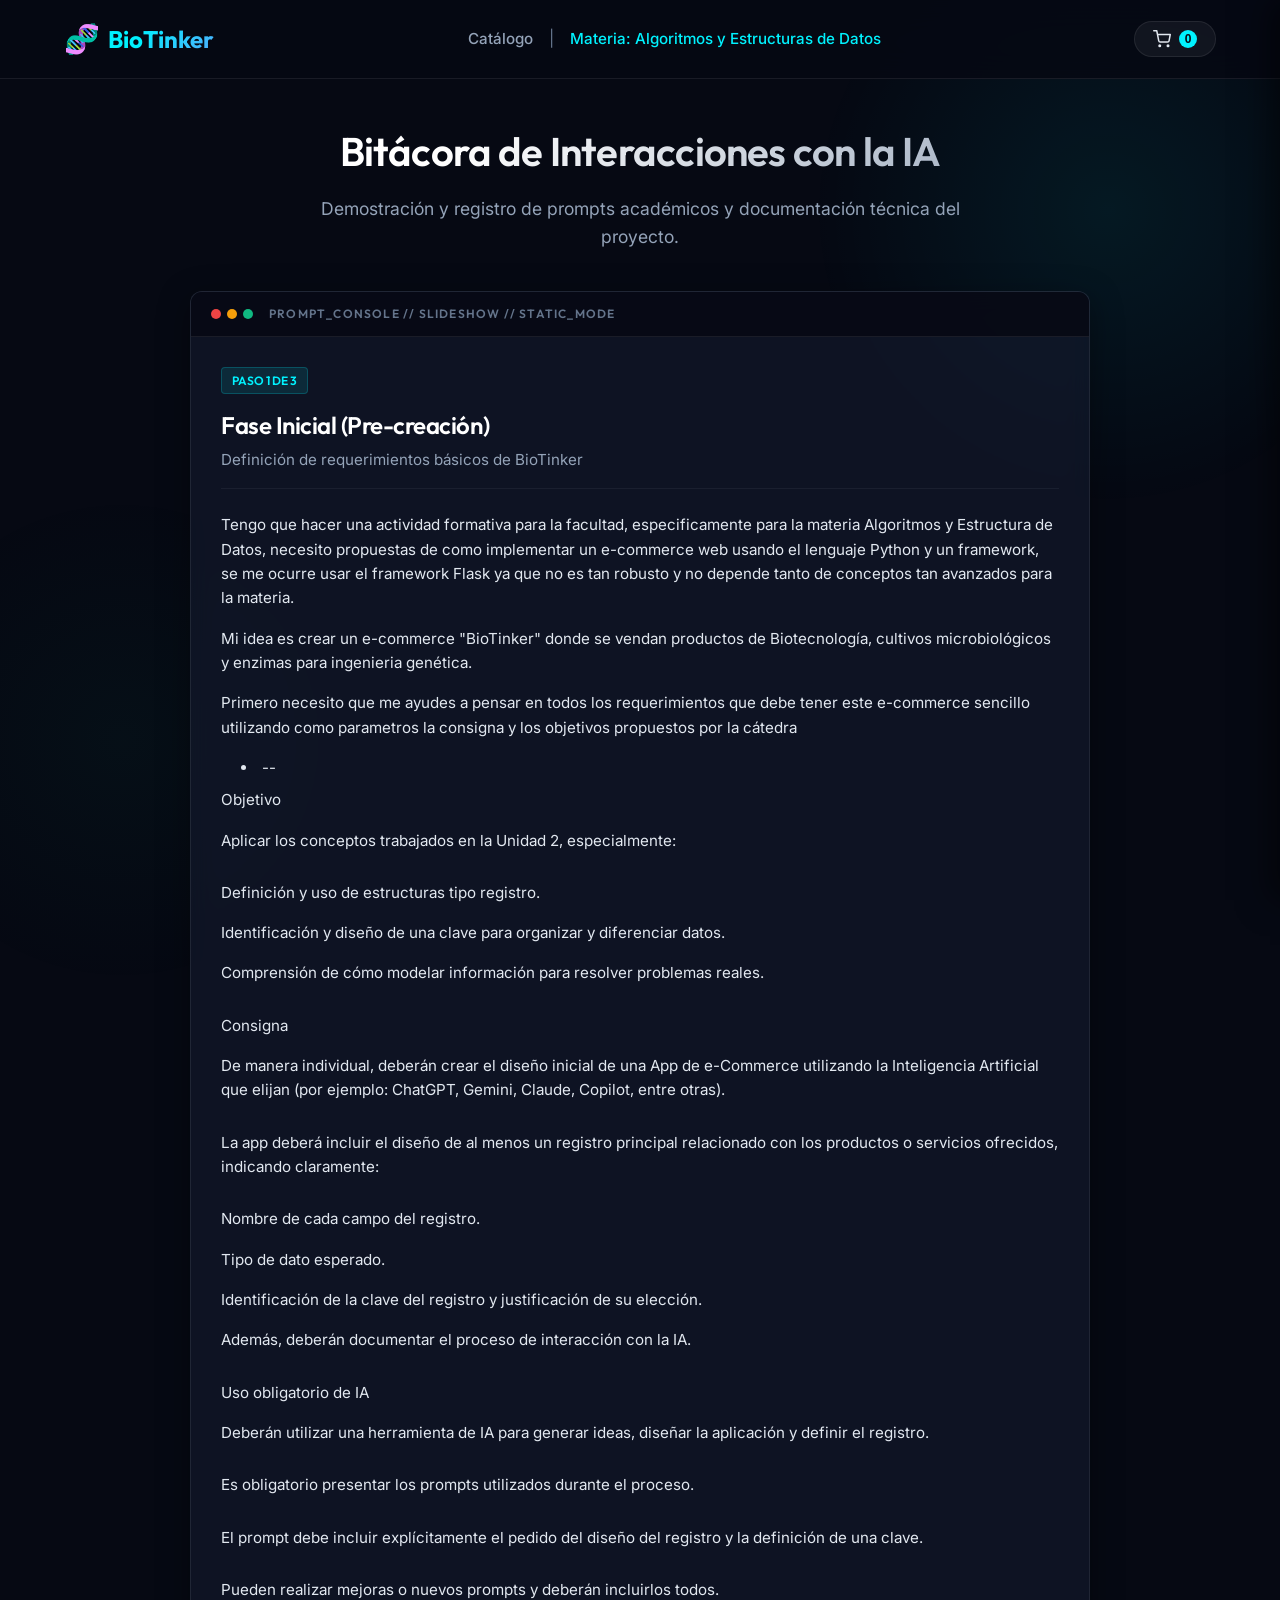
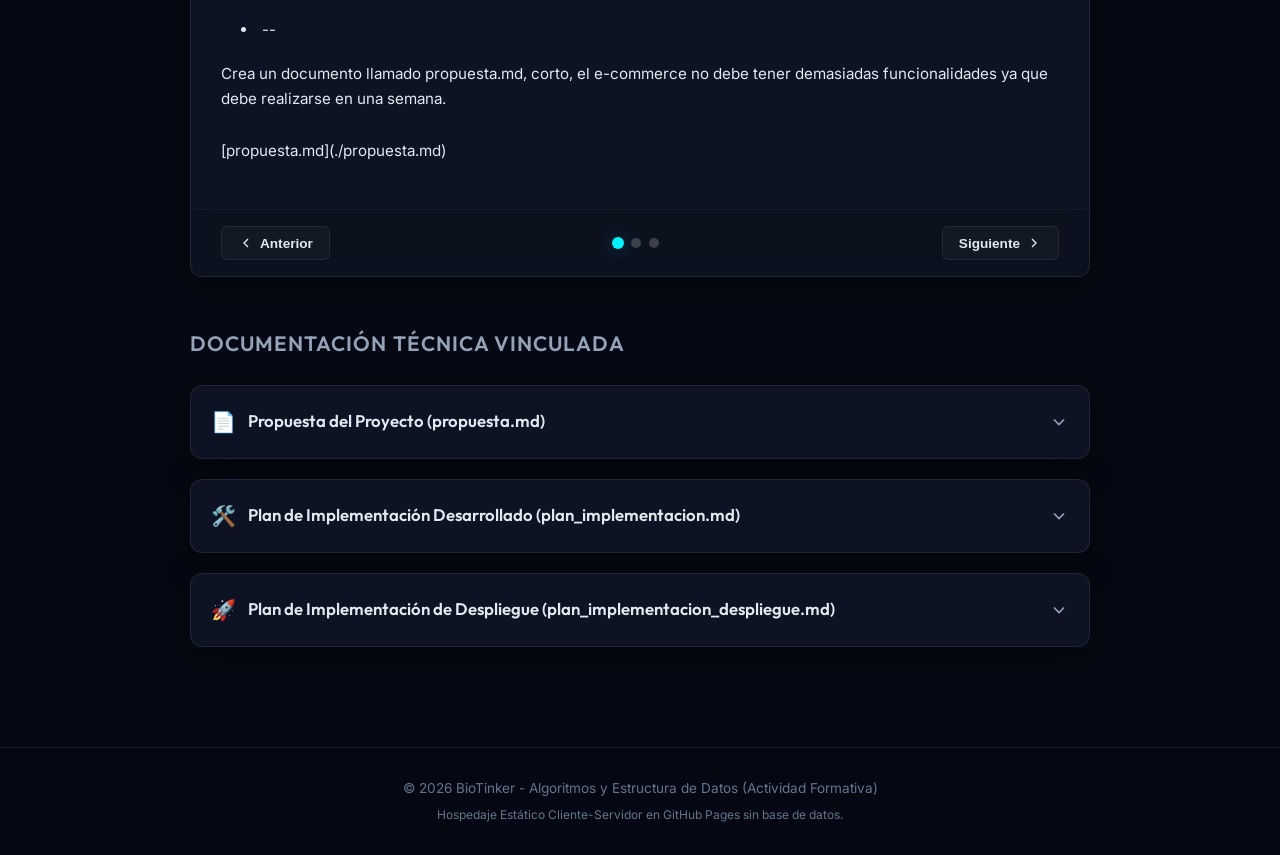
==== prompts.html @ 4b57bb81 "proyecto terminado falta testeo en github pages" ====
<!DOCTYPE html>
<html lang="es">
<head>
    <meta charset="UTF-8">
    <meta name="viewport" content="width=device-width, initial-scale=1.0">
    <title>Prompts e Interacciones - BioTinker (Estático)</title>
    <!-- Google Fonts -->
    <link rel="preconnect" href="https://fonts.googleapis.com">
    <link rel="preconnect" href="https://fonts.gstatic.com" crossorigin>
    <link href="https://fonts.googleapis.com/css2?family=Inter:wght@300;400;500;600;700&family=Outfit:wght@400;600;700;800&display=swap" rel="stylesheet">
    <!-- Main Style Sheet -->
    <link rel="stylesheet" href="static/css/styles.css">
</head>
<body>
    <header class="app-header">
        <div class="header-container">
            <a href="index.html" class="logo">
                <span class="logo-icon">🧬</span>
                <span class="logo-text">Bio<span class="logo-highlight">Tinker</span></span>
            </a>
            
            <nav class="nav-links">
                <a href="index.html" class="nav-link">Catálogo</a>
                <span class="nav-divider">|</span>
                <a href="prompts.html" class="nav-link active">Materia: Algoritmos y Estructuras de Datos</a>
            </nav>
            
            <button id="cart-toggle-btn" class="cart-trigger-btn" onclick="toggleCart()">
                <svg class="icon" viewBox="0 0 24 24" fill="none" stroke="currentColor" stroke-width="2" stroke-linecap="round" stroke-linejoin="round">
                    <circle cx="9" cy="21" r="1"></circle>
                    <circle cx="20" cy="21" r="1"></circle>
                    <path d="M1 1h4l2.68 13.39a2 2 0 0 0 2 1.61h9.72a2 2 0 0 0 2-1.61L23 6H6"></path>
                </svg>
                <span id="cart-badge" class="cart-badge">0</span>
            </button>
        </div>
    </header>

    <main class="main-content">
        <section class="prompts-section">
            <div class="catalog-hero">
                <h1>Bitácora de Interacciones con la IA</h1>
                <p>Demostración y registro de prompts académicos y documentación técnica del proyecto.</p>
            </div>

            <!-- Contenedor del Slideshow de Prompts -->
            <div class="slideshow-container glass">
                <div class="slideshow-header">
                    <div class="console-controls">
                        <span class="dot red"></span>
                        <span class="dot yellow"></span>
                        <span class="dot green"></span>
                    </div>
                    <span class="console-title">PROMPT_CONSOLE // SLIDESHOW // STATIC_MODE</span>
                </div>

                <div class="slides-wrapper">
                    <!-- Slide 0 -->
                    <div class="prompt-slide active" id="slide-0">
                        <div class="slide-meta">
                            <span class="slide-badge">Paso 1 de 3</span>
                            <h2>Fase Inicial (Pre-creación)</h2>
                            <p class="slide-subtitle">Definición de requerimientos básicos de BioTinker</p>
                        </div>
                        <div class="slide-content markdown-body" id="slide-content-0">
                            <p>Cargando prompt de pre-creación...</p>
                        </div>
                    </div>
                    
                    <!-- Slide 1 -->
                    <div class="prompt-slide" id="slide-1">
                        <div class="slide-meta">
                            <span class="slide-badge">Paso 2 de 3</span>
                            <h2>Fase 1 (Prompt 1)</h2>
                            <p class="slide-subtitle">Diseño del registro Producto y formato JSON inicial</p>
                        </div>
                        <div class="slide-content markdown-body" id="slide-content-1">
                            <p>Cargando prompt número 1...</p>
                        </div>
                    </div>

                    <!-- Slide 2 -->
                    <div class="prompt-slide" id="slide-2">
                        <div class="slide-meta">
                            <span class="slide-badge">Paso 3 de 3</span>
                            <h2>Fase 2 (Prompt 2)</h2>
                            <p class="slide-subtitle">Construcción del Slideshow de Prompts y desplegables</p>
                        </div>
                        <div class="slide-content markdown-body" id="slide-content-2">
                            <p>Cargando prompt número 2...</p>
                        </div>
                    </div>
                </div>

                <!-- Navegación del Slideshow -->
                <div class="slideshow-nav">
                    <button class="btn-nav prev" onclick="changeSlide(-1)">
                        <svg class="icon-small" viewBox="0 0 24 24" fill="none" stroke="currentColor" stroke-width="2">
                            <polyline points="15 18 9 12 15 6"></polyline>
                        </svg>
                        Anterior
                    </button>
                    
                    <div class="slide-indicators">
                        <span class="indicator active" onclick="goToSlide(0)"></span>
                        <span class="indicator" onclick="goToSlide(1)"></span>
                        <span class="indicator" onclick="goToSlide(2)"></span>
                    </div>

                    <button class="btn-nav next" onclick="changeSlide(1)">
                        Siguiente
                        <svg class="icon-small" viewBox="0 0 24 24" fill="none" stroke="currentColor" stroke-width="2">
                            <polyline points="9 18 15 12 9 6"></polyline>
                        </svg>
                    </button>
                </div>
            </div>

            <!-- Contenedor de Desplegables de Documentación -->
            <div class="documentation-accordion-section">
                <h2 class="section-title">Documentación Técnica Vinculada</h2>
                
                <!-- Desplegable 1: propuesta.md -->
                <details class="futuristic-details glass" id="details-propuesta">
                    <summary class="futuristic-summary">
                        <span class="summary-title">
                            <span class="summary-icon">📄</span> 
                            Propuesta del Proyecto (propuesta.md)
                        </span>
                        <span class="chevron">
                            <svg class="icon-chevron" viewBox="0 0 24 24" fill="none" stroke="currentColor" stroke-width="2">
                                <polyline points="6 9 12 15 18 9"></polyline>
                            </svg>
                        </span>
                    </summary>
                    <div class="details-content markdown-body" id="propuesta-html-container">
                        <p>Cargando propuesta del proyecto...</p>
                    </div>
                </details>

                <!-- Desplegable 2: plan_implementacion.md -->
                <details class="futuristic-details glass" id="details-plan">
                    <summary class="futuristic-summary">
                        <span class="summary-title">
                            <span class="summary-icon">🛠️</span> 
                            Plan de Implementación Desarrollado (plan_implementacion.md)
                        </span>
                        <span class="chevron">
                            <svg class="icon-chevron" viewBox="0 0 24 24" fill="none" stroke="currentColor" stroke-width="2">
                                <polyline points="6 9 12 15 18 9"></polyline>
                            </svg>
                        </span>
                    </summary>
                    <div class="details-content markdown-body" id="plan-html-container">
                        <p>Cargando plan de implementación...</p>
                    </div>
                </details>

                <!-- Desplegable 3: plan_implementacion_despliegue.md -->
                <details class="futuristic-details glass" id="details-plan-despliegue">
                    <summary class="futuristic-summary">
                        <span class="summary-title">
                            <span class="summary-icon">🚀</span> 
                            Plan de Implementación de Despliegue (plan_implementacion_despliegue.md)
                        </span>
                        <span class="chevron">
                            <svg class="icon-chevron" viewBox="0 0 24 24" fill="none" stroke="currentColor" stroke-width="2">
                                <polyline points="6 9 12 15 18 9"></polyline>
                            </svg>
                        </span>
                    </summary>
                    <div class="details-content markdown-body" id="plan-despliegue-html-container">
                        <p>Cargando plan de implementación de despliegue...</p>
                    </div>
                </details>
            </div>
        </section>
    </main>

    <!-- Panel Lateral del Carrito (Sidebar) -->
    <div id="cart-sidebar" class="cart-sidebar">
        <div class="cart-sidebar-header">
            <h3>Carrito Científico</h3>
            <button class="close-btn" onclick="toggleCart()">&times;</button>
        </div>
        
        <div id="cart-items-container" class="cart-items-container">
            <div class="cart-empty-message">
                <p>Tu carrito está vacío.</p>
                <small>Agrega cepas o reactivos del catálogo.</small>
            </div>
        </div>
        
        <div class="cart-sidebar-footer">
            <div class="cart-total-row">
                <span>Total Estimado:</span>
                <span id="cart-total-price">$0.00</span>
            </div>
            <button id="checkout-btn" class="checkout-btn" onclick="checkout()" disabled>
                Confirmar Compra Recombinante
            </button>
            <p class="cart-warning-note">
                ⚠️ *Nota: Los datos de stock y del carrito se mantienen únicamente en la memoria caché del navegador y se perderán si cierras el navegador.*
            </p>
        </div>
    </div>
    
    <div id="cart-overlay" class="cart-overlay" onclick="toggleCart()"></div>
    <div id="toast-notification" class="toast-notification"></div>

    <footer class="app-footer">
        <div class="footer-container">
            <p>&copy; 2026 BioTinker - Algoritmos y Estructura de Datos (Actividad Formativa)</p>
            <p class="footer-subtext">Hospedaje Estático Cliente-Servidor en GitHub Pages sin base de datos.</p>
        </div>
    </footer>

    <!-- Scripts -->
    <script src="static/js/cart.js"></script>
    <script src="static/js/static_app.js"></script>
    
    <!-- Lógica de control de diapositivas estática -->
    <script>
        let currentSlideIndex = 0;
        const totalSlides = 3;

        function showSlide(index) {
            if (index >= totalSlides) currentSlideIndex = 0;
            else if (index < 0) currentSlideIndex = totalSlides - 1;
            else currentSlideIndex = index;

            const slides = document.querySelectorAll('.prompt-slide');
            slides.forEach(slide => {
                slide.classList.remove('active');
            });

            const indicators = document.querySelectorAll('.indicator');
            indicators.forEach(ind => {
                ind.classList.remove('active');
            });

            document.getElementById(`slide-${currentSlideIndex}`).classList.add('active');
            indicators[currentSlideIndex].classList.add('active');
        }

        function changeSlide(direction) {
            showSlide(currentSlideIndex + direction);
        }

        function goToSlide(index) {
            showSlide(index);
        }
    </script>
</body>
</html>
---- static/css/styles.css ----
/* ==========================================================================
   BIOTINKER - DESIGN SYSTEM & STYLESHEET
   Materia: Algoritmos y Estructura de Datos
   Aesthetic: Premium Bioluminescent Biotech Dark Mode
   ========================================================================== */

/* Variables y Tokens de Diseño */
:root {
    --bg-darker: #060913;
    --bg-dark: #0a0e1c;
    --bg-panel: rgba(20, 27, 47, 0.6);
    --bg-panel-hover: rgba(28, 38, 65, 0.85);
    
    --primary: #00f2fe;
    --primary-alt: #4facfe;
    --primary-gradient: linear-gradient(135deg, var(--primary) 0%, var(--primary-alt) 100%);
    
    --success: #10b981;
    --warning: #f59e0b;
    --danger: #ef4444;
    
    --text-primary: #e2e8f0;
    --text-secondary: #94a3b8;
    --text-muted: #64748b;
    
    --border-color: rgba(255, 255, 255, 0.08);
    --border-color-hover: rgba(0, 242, 254, 0.3);
    
    --font-heading: 'Outfit', -apple-system, BlinkMacSystemFont, "Segoe UI", Roboto, sans-serif;
    --font-body: 'Inter', -apple-system, BlinkMacSystemFont, "Segoe UI", Roboto, sans-serif;
    
    --shadow-sm: 0 2px 8px rgba(0, 0, 0, 0.2);
    --shadow-md: 0 8px 32px 0 rgba(0, 0, 0, 0.37);
    --shadow-glow: 0 0 15px rgba(0, 242, 254, 0.25);
    --shadow-glow-strong: 0 0 25px rgba(0, 242, 254, 0.45);
    
    --transition-fast: 0.2s cubic-bezier(0.4, 0, 0.2, 1);
    --transition-normal: 0.3s cubic-bezier(0.4, 0, 0.2, 1);
}

/* Reset y Estilos Globales */
* {
    margin: 0;
    padding: 0;
    box-sizing: border-box;
}

body {
    background-color: var(--bg-darker);
    color: var(--text-primary);
    font-family: var(--font-body);
    line-height: 1.6;
    overflow-x: hidden;
    position: relative;
}

/* Fondo decorativo bioluminiscente */
body::before {
    content: '';
    position: fixed;
    top: -10%;
    right: -10%;
    width: 600px;
    height: 600px;
    background: radial-gradient(circle, rgba(0, 242, 254, 0.07) 0%, rgba(79, 172, 254, 0) 70%);
    z-index: -2;
    pointer-events: none;
}

body::after {
    content: '';
    position: fixed;
    bottom: -10%;
    left: -10%;
    width: 500px;
    height: 500px;
    background: radial-gradient(circle, rgba(16, 185, 129, 0.04) 0%, rgba(16, 185, 129, 0) 70%);
    z-index: -1;
    pointer-events: none;
}

/* Tipografía */
h1, h2, h3, h4, h5, h6 {
    font-family: var(--font-heading);
    font-weight: 600;
    letter-spacing: -0.02em;
    color: #fff;
}

a {
    color: var(--primary);
    text-decoration: none;
    transition: var(--transition-fast);
}

a:hover {
    color: #fff;
}

code {
    font-family: Consolas, Monaco, "Andale Mono", monospace;
    background-color: rgba(0, 0, 0, 0.3);
    padding: 2px 6px;
    border-radius: 4px;
    color: #38bdf8;
    font-size: 0.9em;
}

/* Componentes Estilo Vidrio (Glassmorphism) */
.glass {
    background: var(--bg-panel);
    backdrop-filter: blur(12px);
    -webkit-backdrop-filter: blur(12px);
    border: 1px solid var(--border-color);
    border-radius: 12px;
    box-shadow: var(--shadow-md);
    transition: var(--transition-normal);
}

.glass:hover {
    border-color: var(--border-color-hover);
    box-shadow: var(--shadow-md), var(--shadow-glow);
}

/* Header de la Aplicación */
.app-header {
    position: sticky;
    top: 0;
    background: rgba(6, 9, 19, 0.85);
    backdrop-filter: blur(16px);
    -webkit-backdrop-filter: blur(16px);
    border-bottom: 1px solid var(--border-color);
    z-index: 100;
}

.header-container {
    max-width: 1200px;
    margin: 0 auto;
    padding: 16px 24px;
    display: flex;
    justify-content: space-between;
    align-items: center;
}

.logo {
    display: flex;
    align-items: center;
    gap: 8px;
    font-size: 1.5rem;
    font-weight: 700;
}

.logo-icon {
    font-size: 1.8rem;
    animation: rotateDna 8s linear infinite;
}

@keyframes rotateDna {
    0% { transform: rotate(0deg); }
    100% { transform: rotate(360deg); }
}

.logo-text {
    font-family: var(--font-heading);
}

.logo-highlight {
    background: var(--primary-gradient);
    -webkit-background-clip: text;
    -webkit-text-fill-color: transparent;
}

.nav-links {
    display: flex;
    align-items: center;
    gap: 16px;
}

.nav-link {
    font-size: 0.95rem;
    font-weight: 500;
    color: var(--text-secondary);
}

.nav-link:hover, .nav-link.active {
    color: var(--primary);
}

.nav-divider {
    color: var(--text-muted);
}

.nav-context {
    font-size: 0.85rem;
    color: var(--text-muted);
    font-style: italic;
}

/* Botón del Carrito en Header */
.cart-trigger-btn {
    background: rgba(255, 255, 255, 0.05);
    border: 1px solid var(--border-color);
    border-radius: 50px;
    padding: 8px 18px;
    display: flex;
    align-items: center;
    gap: 8px;
    cursor: pointer;
    color: var(--text-primary);
    transition: var(--transition-fast);
    position: relative;
}

.cart-trigger-btn:hover {
    background: var(--primary-gradient);
    color: var(--bg-darker);
    border-color: transparent;
    box-shadow: var(--shadow-glow);
}

.cart-trigger-btn .icon {
    width: 18px;
    height: 18px;
}

.cart-badge {
    background-color: var(--primary);
    color: var(--bg-darker);
    font-size: 0.75rem;
    font-weight: 700;
    border-radius: 50%;
    min-width: 18px;
    height: 18px;
    display: flex;
    align-items: center;
    justify-content: center;
    padding: 0 4px;
}

.cart-trigger-btn:hover .cart-badge {
    background-color: #fff;
}

/* Contenido Principal */
.main-content {
    max-width: 1200px;
    margin: 0 auto;
    padding: 40px 24px;
    min-height: calc(100vh - 160px);
}

/* Héroe de la Sección */
.catalog-hero {
    text-align: center;
    margin-bottom: 40px;
}

.catalog-hero h1 {
    font-size: 2.5rem;
    margin-bottom: 12px;
    background: linear-gradient(135deg, #fff 30%, var(--text-secondary) 100%);
    -webkit-background-clip: text;
    -webkit-text-fill-color: transparent;
}

.catalog-hero p {
    font-size: 1.1rem;
    color: var(--text-secondary);
    max-width: 650px;
    margin: 0 auto;
}

/* Barra de Filtros */
.filters-container {
    padding: 24px;
    margin-bottom: 40px;
}

.filters-form {
    display: grid;
    grid-template-columns: repeat(auto-fit, minmax(200px, 1fr));
    gap: 20px;
    align-items: flex-end;
}

.form-group {
    display: flex;
    flex-direction: column;
    gap: 8px;
}

.form-group label {
    font-size: 0.85rem;
    font-weight: 600;
    color: var(--text-secondary);
    text-transform: uppercase;
    letter-spacing: 0.05em;
}

.search-input-wrapper {
    position: relative;
    display: flex;
}

.search-input-wrapper input {
    width: 100%;
    padding: 10px 40px 10px 14px;
    border-radius: 8px;
    border: 1px solid var(--border-color);
    background: rgba(0, 0, 0, 0.25);
    color: #fff;
    font-family: var(--font-body);
    font-size: 0.95rem;
    transition: var(--transition-fast);
}

.search-input-wrapper input:focus {
    outline: none;
    border-color: var(--primary);
    box-shadow: 0 0 0 3px rgba(0, 242, 254, 0.15);
}

.search-btn {
    position: absolute;
    right: 8px;
    top: 50%;
    transform: translateY(-50%);
    background: none;
    border: none;
    cursor: pointer;
    color: var(--text-secondary);
    display: flex;
    align-items: center;
    justify-content: center;
    padding: 6px;
    transition: var(--transition-fast);
}

.search-btn:hover {
    color: var(--primary);
}

.icon-small {
    width: 16px;
    height: 16px;
}

.form-group select {
    padding: 10px 14px;
    border-radius: 8px;
    border: 1px solid var(--border-color);
    background: rgba(20, 27, 47, 0.95);
    color: #fff;
    font-family: var(--font-body);
    font-size: 0.95rem;
    cursor: pointer;
    transition: var(--transition-fast);
}

.form-group select:focus {
    outline: none;
    border-color: var(--primary);
}

.form-actions {
    display: flex;
    align-items: center;
    gap: 12px;
}

.btn-apply {
    flex-grow: 1;
    background: var(--primary-gradient);
    border: none;
    color: var(--bg-darker);
    font-family: var(--font-body);
    font-weight: 600;
    padding: 11px 18px;
    border-radius: 8px;
    cursor: pointer;
    transition: var(--transition-fast);
    text-align: center;
}

.btn-apply:hover {
    opacity: 0.9;
    box-shadow: var(--shadow-glow);
}

.btn-reset {
    background: rgba(255, 255, 255, 0.05);
    border: 1px solid var(--border-color);
    color: var(--text-secondary);
    padding: 10px 14px;
    border-radius: 8px;
    font-size: 0.9rem;
    font-weight: 500;
    transition: var(--transition-fast);
    text-align: center;
    white-space: nowrap;
}

.btn-reset:hover {
    background: rgba(255, 255, 255, 0.1);
    color: #fff;
}

/* Grilla y Tarjetas de Producto */
.products-grid {
    display: grid;
    grid-template-columns: repeat(auto-fill, minmax(280px, 1fr));
    gap: 24px;
}

.product-card {
    display: flex;
    flex-direction: column;
    height: 100%;
    padding: 20px;
    position: relative;
    overflow: hidden;
}

.product-card::before {
    content: '';
    position: absolute;
    top: 0;
    left: 0;
    width: 100%;
    height: 3px;
    background: transparent;
    transition: var(--transition-normal);
}

.product-card:hover::before {
    background: var(--primary-gradient);
}

.out-of-stock-card {
    opacity: 0.65;
}

.out-of-stock-card::before {
    background: var(--text-muted) !important;
}

.card-header {
    display: flex;
    justify-content: space-between;
    align-items: center;
    margin-bottom: 16px;
    gap: 8px;
}

/* Badges */
.category-badge {
    background: rgba(0, 242, 254, 0.12);
    color: var(--primary);
    border: 1px solid rgba(0, 242, 254, 0.2);
    padding: 2px 8px;
    border-radius: 50px;
    font-size: 0.75rem;
    font-weight: 600;
    text-transform: uppercase;
}

.category-badge.big {
    font-size: 0.9rem;
    padding: 4px 14px;
}

.bioseguridad-badge {
    padding: 2px 8px;
    border-radius: 50px;
    font-size: 0.75rem;
    font-weight: 600;
    white-space: nowrap;
}

.bioseguridad-badge.big {
    font-size: 0.9rem;
    padding: 4px 14px;
}

.bioseguridad-badge.level-1 {
    background: rgba(16, 185, 129, 0.12);
    color: var(--success);
    border: 1px solid rgba(16, 185, 129, 0.2);
}

.bioseguridad-badge.level-2 {
    background: rgba(245, 158, 11, 0.12);
    color: var(--warning);
    border: 1px solid rgba(245, 158, 11, 0.2);
}

.bioseguridad-badge.level-3 {
    background: rgba(239, 68, 68, 0.12);
    color: var(--danger);
    border: 1px solid rgba(239, 68, 68, 0.2);
}

.card-body {
    flex-grow: 1;
    display: flex;
    flex-direction: column;
    margin-bottom: 16px;
}

.product-title {
    font-size: 1.15rem;
    margin-bottom: 6px;
    line-height: 1.3;
}

.product-sku {
    font-size: 0.8rem;
    color: var(--text-muted);
    margin-bottom: 12px;
}

.product-desc-preview {
    font-size: 0.85rem;
    color: var(--text-secondary);
    display: -webkit-box;
    -webkit-line-clamp: 3;
    -webkit-box-orient: vertical;
    overflow: hidden;
    margin-bottom: 16px;
    flex-grow: 1;
}

.product-meta {
    display: flex;
    gap: 16px;
    border-top: 1px solid rgba(255, 255, 255, 0.05);
    padding-top: 12px;
}

.meta-item {
    display: flex;
    flex-direction: column;
}

.meta-label {
    font-size: 0.7rem;
    color: var(--text-muted);
    text-transform: uppercase;
}

.meta-value {
    font-size: 0.85rem;
    font-weight: 500;
    color: var(--text-primary);
}

/* Footer de la Tarjeta */
.card-footer {
    display: flex;
    flex-direction: column;
    gap: 14px;
    border-top: 1px solid rgba(255, 255, 255, 0.05);
    padding-top: 14px;
}

.price-box {
    display: flex;
    justify-content: space-between;
    align-items: center;
}

.price-row {
    display: flex;
    flex-direction: column;
}

.price-label {
    font-size: 0.7rem;
    color: var(--text-muted);
}

.price-value {
    font-size: 1.15rem;
    font-weight: 700;
    color: #fff;
}

.price-row.wholesale .price-value {
    font-size: 0.95rem;
    color: var(--text-secondary);
}

.stock-box {
    display: flex;
    justify-content: space-between;
    align-items: center;
    background: rgba(0, 0, 0, 0.2);
    padding: 6px 12px;
    border-radius: 6px;
    font-size: 0.8rem;
}

.stock-label {
    color: var(--text-muted);
}

.stock-value {
    font-weight: 600;
    color: var(--success);
}

.stock-value.stock-low {
    color: var(--warning);
}

.card-actions {
    display: grid;
    grid-template-columns: 1fr 1fr;
    gap: 8px;
}

/* Botones Básicos */
.btn-primary {
    background: var(--primary-gradient);
    border: none;
    color: var(--bg-darker);
    font-family: var(--font-body);
    font-weight: 600;
    padding: 8px 16px;
    border-radius: 6px;
    cursor: pointer;
    transition: var(--transition-fast);
    text-align: center;
    font-size: 0.9rem;
    display: inline-flex;
    justify-content: center;
    align-items: center;
}

.btn-primary:hover:not(:disabled) {
    opacity: 0.95;
    box-shadow: var(--shadow-glow);
}

.btn-primary:disabled {
    background: var(--text-muted);
    color: rgba(255, 255, 255, 0.4);
    cursor: not-allowed;
}

.btn-secondary {
    background: rgba(255, 255, 255, 0.05);
    border: 1px solid var(--border-color);
    color: var(--text-primary);
    font-family: var(--font-body);
    font-weight: 500;
    padding: 8px 16px;
    border-radius: 6px;
    cursor: pointer;
    transition: var(--transition-fast);
    text-align: center;
    font-size: 0.9rem;
    display: inline-flex;
    justify-content: center;
    align-items: center;
}

.btn-secondary:hover {
    background: rgba(255, 255, 255, 0.15);
    border-color: var(--text-muted);
}

/* No Results */
.no-results {
    grid-column: 1 / -1;
    padding: 60px 20px;
    text-align: center;
    display: flex;
    flex-direction: column;
    align-items: center;
    gap: 20px;
}

.no-results p {
    color: var(--text-secondary);
    font-size: 1.1rem;
}

/* ==========================================================================
   VISTA DE DETALLE DEL PRODUCTO
   ========================================================================== */
.detail-section {
    max-width: 1000px;
    margin: 0 auto;
}

.detail-header {
    margin-bottom: 24px;
}

.btn-back {
    display: inline-flex;
    align-items: center;
    gap: 8px;
    color: var(--text-secondary);
    font-weight: 500;
    font-size: 0.95rem;
}

.btn-back:hover {
    color: var(--primary);
}

.detail-grid {
    display: grid;
    grid-template-columns: 1fr 1.6fr;
    gap: 32px;
}

@media (max-width: 768px) {
    .detail-grid {
        grid-template-columns: 1fr;
    }
}

/* Panel Izquierdo Detalle */
.detail-visual-panel {
    padding: 30px;
    display: flex;
    flex-direction: column;
    align-items: center;
    gap: 24px;
    height: fit-content;
}

.biotech-graphic-container {
    width: 180px;
    height: 180px;
    background: rgba(0, 0, 0, 0.3);
    border-radius: 50%;
    display: flex;
    align-items: center;
    justify-content: center;
    position: relative;
    border: 2px solid rgba(0, 242, 254, 0.15);
}

.biotech-glow {
    position: absolute;
    width: 100%;
    height: 100%;
    border-radius: 50%;
    background: radial-gradient(circle, rgba(0, 242, 254, 0.15) 0%, transparent 70%);
    animation: pulseGlow 3s ease-in-out infinite;
}

@keyframes pulseGlow {
    0%, 100% { transform: scale(1); opacity: 0.5; }
    50% { transform: scale(1.15); opacity: 1; }
}

.biotech-dna-icon {
    font-size: 4rem;
    z-index: 1;
    animation: rotateDna 12s linear infinite;
}

.spec-quick-tags {
    display: flex;
    flex-direction: column;
    align-items: center;
    gap: 12px;
    width: 100%;
}

.license-alert-box {
    background: rgba(255, 255, 255, 0.03);
    border: 1px solid var(--border-color);
    border-radius: 8px;
    padding: 16px;
    display: flex;
    gap: 12px;
    align-items: flex-start;
    font-size: 0.85rem;
}

.license-alert-box.required {
    background: rgba(245, 158, 11, 0.05);
    border-color: rgba(245, 158, 11, 0.2);
}

.license-icon {
    font-size: 1.25rem;
    line-height: 1;
}

.license-text {
    color: var(--text-secondary);
}

.license-alert-box.required .license-text strong {
    color: var(--warning);
}

/* Panel Derecho Detalle */
.detail-info-panel {
    padding: 40px;
}

.detail-title {
    font-size: 2.2rem;
    margin-bottom: 8px;
    line-height: 1.2;
}

.detail-sku-label {
    font-size: 0.9rem;
    color: var(--text-muted);
    margin-bottom: 30px;
}

.detail-description {
    margin-bottom: 30px;
}

.detail-description h2, .technical-specs h2 {
    font-size: 1.15rem;
    font-weight: 600;
    text-transform: uppercase;
    letter-spacing: 0.05em;
    color: var(--text-secondary);
    margin-bottom: 12px;
    border-bottom: 1px solid rgba(255, 255, 255, 0.05);
    padding-bottom: 8px;
}

.detail-description p {
    color: var(--text-primary);
    font-size: 1rem;
    line-height: 1.6;
}

.technical-specs {
    margin-bottom: 30px;
}

.specs-table {
    width: 100%;
    border-collapse: collapse;
}

.specs-table th, .specs-table td {
    padding: 12px;
    text-align: left;
    border-bottom: 1px solid rgba(255, 255, 255, 0.04);
    font-size: 0.95rem;
}

.specs-table th {
    color: var(--text-secondary);
    font-weight: 500;
    width: 40%;
}

.specs-table td {
    color: #fff;
}

.temp-highlight {
    font-weight: 600;
    color: #38bdf8;
}

.wholesale-price-highlight {
    color: var(--primary) !important;
}

/* Card de Acciones de Compra en Detalle */
.purchase-action-card {
    background: rgba(0, 0, 0, 0.2);
    border: 1px solid var(--border-color);
    border-radius: 8px;
    padding: 24px;
    margin-top: 30px;
}

.purchase-action-card h3 {
    font-size: 1.05rem;
    margin-bottom: 16px;
}

.purchase-inputs {
    display: flex;
    justify-content: space-between;
    align-items: center;
    gap: 20px;
    margin-bottom: 20px;
    flex-wrap: wrap;
}

.quantity-selector-wrapper {
    display: flex;
    flex-direction: column;
    gap: 6px;
}

.quantity-selector-wrapper label {
    font-size: 0.8rem;
    color: var(--text-secondary);
}

.quantity-input-controls {
    display: flex;
    align-items: center;
}

.btn-qty-adj {
    background: rgba(255, 255, 255, 0.05);
    border: 1px solid var(--border-color);
    color: var(--text-primary);
    width: 40px;
    height: 40px;
    cursor: pointer;
    transition: var(--transition-fast);
    font-weight: 600;
}

.btn-qty-adj:hover {
    background: rgba(255, 255, 255, 0.15);
}

.btn-qty-adj:first-of-type {
    border-radius: 6px 0 0 6px;
}

.btn-qty-adj:last-of-type {
    border-radius: 0 6px 6px 0;
}

.quantity-input-controls input {
    width: 80px;
    height: 40px;
    text-align: center;
    border-top: 1px solid var(--border-color);
    border-bottom: 1px solid var(--border-color);
    border-left: none;
    border-right: none;
    background: rgba(0, 0, 0, 0.3);
    color: #fff;
    font-family: var(--font-body);
    font-size: 0.95rem;
    font-weight: 600;
}

.quantity-input-controls input::-webkit-outer-spin-button,
.quantity-input-controls input::-webkit-inner-spin-button {
    -webkit-appearance: none;
    margin: 0;
}

.pricing-preview {
    text-align: right;
    display: flex;
    flex-direction: column;
    gap: 6px;
}

.preview-row {
    display: flex;
    align-items: center;
    justify-content: flex-end;
    gap: 8px;
    font-size: 0.85rem;
    color: var(--text-secondary);
}

.preview-row.total {
    font-size: 1.4rem;
    font-weight: 700;
    color: #fff;
}

.rate-badge {
    background: rgba(255, 255, 255, 0.05);
    border: 1px solid var(--border-color);
    padding: 2px 8px;
    border-radius: 4px;
    font-size: 0.75rem;
    font-weight: 600;
    color: var(--text-secondary);
}

.rate-badge.wholesale {
    background: rgba(0, 242, 254, 0.15);
    border-color: rgba(0, 242, 254, 0.3);
    color: var(--primary);
}

.btn-block {
    width: 100%;
    padding: 12px;
    font-size: 1rem;
}

.out-of-stock-alert {
    background: rgba(239, 68, 68, 0.05);
    border: 1px solid rgba(239, 68, 68, 0.2);
    border-radius: 6px;
    padding: 14px;
    color: var(--danger);
    text-align: center;
    font-size: 0.9rem;
    font-weight: 500;
}

/* ==========================================================================
   CARRO DE COMPRAS - INTERFAZ Y COMPORTAMIENTO (SIDEBAR)
   ========================================================================== */
.cart-sidebar {
    position: fixed;
    top: 0;
    right: -400px; /* Oculto por defecto */
    width: 400px;
    height: 100vh;
    background: rgba(10, 14, 28, 0.95);
    backdrop-filter: blur(20px);
    -webkit-backdrop-filter: blur(20px);
    border-left: 1px solid var(--border-color);
    box-shadow: -10px 0 30px rgba(0,0,0,0.5);
    z-index: 1000;
    display: flex;
    flex-direction: column;
    transition: transform 0.4s cubic-bezier(0.4, 0, 0.2, 1);
}

.cart-sidebar.open {
    transform: translateX(-400px);
}

@media (max-width: 480px) {
    .cart-sidebar {
        width: 100%;
        right: -100%;
    }
    .cart-sidebar.open {
        transform: translateX(-100%);
    }
}

.cart-sidebar-header {
    padding: 24px;
    border-bottom: 1px solid rgba(255,255,255,0.06);
    display: flex;
    justify-content: space-between;
    align-items: center;
}

.cart-sidebar-header h3 {
    font-size: 1.25rem;
    color: #fff;
}

.close-btn {
    background: none;
    border: none;
    color: var(--text-secondary);
    font-size: 1.8rem;
    cursor: pointer;
    line-height: 1;
    transition: var(--transition-fast);
}

.close-btn:hover {
    color: var(--danger);
}

.cart-items-container {
    flex-grow: 1;
    overflow-y: auto;
    padding: 24px;
    display: flex;
    flex-direction: column;
    gap: 16px;
}

/* Elemento del Carrito */
.cart-item {
    background: rgba(255,255,255,0.02);
    border: 1px solid rgba(255,255,255,0.04);
    border-radius: 8px;
    padding: 14px;
    display: grid;
    grid-template-columns: 1fr auto;
    gap: 10px;
    align-items: center;
}

.cart-item-info {
    display: flex;
    flex-direction: column;
}

.cart-item-name {
    font-size: 0.9rem;
    font-weight: 600;
    color: #fff;
    margin-bottom: 4px;
    line-height: 1.2;
}

.cart-item-sku {
    font-size: 0.75rem;
    color: var(--text-muted);
    margin-bottom: 6px;
}

.cart-item-math {
    font-size: 0.8rem;
    color: var(--text-secondary);
}

.cart-item-controls {
    display: flex;
    align-items: center;
    gap: 8px;
}

.btn-remove-item {
    background: none;
    border: none;
    color: var(--text-muted);
    cursor: pointer;
    padding: 4px;
    border-radius: 4px;
    display: flex;
    align-items: center;
    justify-content: center;
    transition: var(--transition-fast);
}

.btn-remove-item:hover {
    color: var(--danger);
    background: rgba(239, 68, 68, 0.1);
}

.cart-item-subtotal {
    font-size: 0.95rem;
    font-weight: 600;
    color: var(--primary);
    text-align: right;
}

/* Mensaje Vacío */
.cart-empty-message {
    text-align: center;
    margin: auto 0;
    color: var(--text-secondary);
}

.cart-empty-message p {
    font-size: 1.05rem;
    margin-bottom: 4px;
}

.cart-empty-message small {
    color: var(--text-muted);
}

/* Footer del Carrito */
.cart-sidebar-footer {
    padding: 24px;
    border-top: 1px solid rgba(255,255,255,0.06);
    background: rgba(6, 9, 19, 0.5);
}

.cart-total-row {
    display: flex;
    justify-content: space-between;
    font-size: 1.1rem;
    font-weight: 600;
    margin-bottom: 16px;
}

#cart-total-price {
    color: #fff;
    font-size: 1.3rem;
    font-weight: 700;
    text-shadow: var(--shadow-glow);
}

.checkout-btn {
    width: 100%;
    background: var(--primary-gradient);
    border: none;
    color: var(--bg-darker);
    font-family: var(--font-body);
    font-weight: 700;
    padding: 14px;
    border-radius: 8px;
    cursor: pointer;
    font-size: 1rem;
    transition: var(--transition-fast);
}

.checkout-btn:hover:not(:disabled) {
    box-shadow: var(--shadow-glow-strong);
    opacity: 0.95;
}

.checkout-btn:disabled {
    background: var(--text-muted);
    color: rgba(255,255,255,0.3);
    cursor: not-allowed;
}

.cart-warning-note {
    font-size: 0.7rem;
    color: var(--text-muted);
    text-align: center;
    margin-top: 12px;
}

/* Overlay */
.cart-overlay {
    position: fixed;
    top: 0;
    left: 0;
    width: 100vw;
    height: 100vh;
    background: rgba(0, 0, 0, 0.6);
    backdrop-filter: blur(4px);
    z-index: 999;
    opacity: 0;
    pointer-events: none;
    transition: opacity 0.3s ease;
}

.cart-overlay.open {
    opacity: 1;
    pointer-events: auto;
}

/* ==========================================================================
   TOAST NOTIFICATION (ALERTAS Y AVISOS)
   ========================================================================== */
.toast-notification {
    position: fixed;
    bottom: 24px;
    right: 24px;
    background: rgba(20, 27, 47, 0.95);
    border: 1px solid var(--border-color);
    border-left: 4px solid var(--primary);
    border-radius: 8px;
    padding: 16px 24px;
    color: #fff;
    font-weight: 500;
    box-shadow: 0 10px 25px rgba(0,0,0,0.5);
    z-index: 2000;
    opacity: 0;
    pointer-events: none;
    transform: translateY(20px);
    transition: transform 0.3s cubic-bezier(0.175, 0.885, 0.32, 1.275), opacity 0.3s ease;
}

.toast-notification.show {
    opacity: 1;
    pointer-events: auto;
    transform: translateY(0);
}

.toast-notification.error {
    border-left-color: var(--danger);
}

.toast-notification.success {
    border-left-color: var(--success);
}

/* Footer de la Aplicación */
.app-footer {
    border-top: 1px solid var(--border-color);
    padding: 30px 24px;
    background: rgba(6, 9, 19, 0.9);
    text-align: center;
    color: var(--text-muted);
    font-size: 0.85rem;
    margin-top: 60px;
}

.footer-subtext {
    margin-top: 6px;
    font-size: 0.75rem;
}

/* ==========================================================================
   FUTURISTIC SLIDESHOW & DOCUMENTATION ACCORDION (PROMPTS PAGE)
   ========================================================================== */
.prompts-section {
    max-width: 900px;
    margin: 0 auto;
}

/* Console Header Style */
.slideshow-container {
    padding: 0;
    overflow: hidden;
    margin-bottom: 40px;
}

.slideshow-header {
    background: rgba(6, 9, 19, 0.85);
    border-bottom: 1px solid var(--border-color);
    padding: 12px 20px;
    display: flex;
    align-items: center;
    gap: 16px;
}

.console-controls {
    display: flex;
    gap: 6px;
}

.console-controls .dot {
    width: 10px;
    height: 10px;
    border-radius: 50%;
    display: inline-block;
}

.console-controls .dot.red { background-color: var(--danger); }
.console-controls .dot.yellow { background-color: var(--warning); }
.console-controls .dot.green { background-color: var(--success); }

.console-title {
    font-family: var(--font-heading);
    font-size: 0.75rem;
    font-weight: 600;
    color: var(--text-muted);
    letter-spacing: 0.1em;
}

/* Slides Content */
.slides-wrapper {
    position: relative;
    min-height: 400px;
}

.prompt-slide {
    display: none;
    padding: 30px;
    opacity: 0;
    transition: opacity 0.5s ease-in-out;
}

.prompt-slide.active {
    display: block;
    opacity: 1;
}

.slide-meta {
    border-bottom: 1px solid rgba(255, 255, 255, 0.05);
    padding-bottom: 16px;
    margin-bottom: 24px;
}

.slide-badge {
    background: rgba(0, 242, 254, 0.1);
    color: var(--primary);
    border: 1px solid rgba(0, 242, 254, 0.2);
    padding: 3px 10px;
    border-radius: 4px;
    font-size: 0.75rem;
    font-weight: 600;
    font-family: var(--font-heading);
    text-transform: uppercase;
    display: inline-block;
    margin-bottom: 12px;
}

.slide-subtitle {
    font-size: 0.95rem;
    color: var(--text-secondary);
    margin-top: 4px;
}

/* Navigation */
.slideshow-nav {
    display: flex;
    justify-content: space-between;
    align-items: center;
    padding: 16px 30px;
    border-top: 1px solid rgba(255, 255, 255, 0.05);
    background: rgba(0, 0, 0, 0.15);
}

.btn-nav {
    background: rgba(255, 255, 255, 0.03);
    border: 1px solid var(--border-color);
    color: var(--text-primary);
    padding: 8px 16px;
    border-radius: 6px;
    cursor: pointer;
    font-size: 0.85rem;
    font-weight: 600;
    display: inline-flex;
    align-items: center;
    gap: 6px;
    transition: var(--transition-fast);
}

.btn-nav:hover {
    background: var(--primary-gradient);
    color: var(--bg-darker);
    border-color: transparent;
    box-shadow: var(--shadow-glow);
}

.slide-indicators {
    display: flex;
    gap: 8px;
}

.slide-indicators .indicator {
    width: 10px;
    height: 10px;
    border-radius: 50%;
    background-color: rgba(255, 255, 255, 0.2);
    cursor: pointer;
    transition: var(--transition-fast);
}

.slide-indicators .indicator.active {
    background-color: var(--primary);
    box-shadow: var(--shadow-glow);
    transform: scale(1.2);
}

/* Document Accordions (Collapsible details) */
.documentation-accordion-section {
    margin-top: 50px;
    display: flex;
    flex-direction: column;
    gap: 20px;
}

.section-title {
    font-size: 1.3rem;
    font-weight: 600;
    margin-bottom: 4px;
    text-transform: uppercase;
    letter-spacing: 0.05em;
    color: var(--text-secondary);
}

.futuristic-details {
    padding: 0;
    overflow: hidden;
}

.futuristic-summary {
    padding: 20px;
    cursor: pointer;
    display: flex;
    justify-content: space-between;
    align-items: center;
    list-style: none; /* Quita flecha nativa */
    user-select: none;
    font-family: var(--font-heading);
    font-weight: 600;
    font-size: 1.05rem;
    transition: background-color var(--transition-fast);
}

.futuristic-summary::-webkit-details-marker {
    display: none; /* Quita flecha nativa en safari */
}

.futuristic-summary:hover {
    background-color: rgba(255, 255, 255, 0.02);
}

.summary-title {
    display: flex;
    align-items: center;
    gap: 12px;
}

.summary-icon {
    font-size: 1.25rem;
}

.chevron {
    display: flex;
    align-items: center;
    justify-content: center;
    transition: transform var(--transition-normal);
}

.icon-chevron {
    width: 20px;
    height: 20px;
    color: var(--text-secondary);
}

/* Rotación del Chevron al expandirse */
.futuristic-details[open] .chevron {
    transform: rotate(180deg);
}

.details-content {
    padding: 24px 30px 30px;
    border-top: 1px solid rgba(255, 255, 255, 0.05);
    background-color: rgba(0, 0, 0, 0.15);
}

/* Estilos de Formato Markdown en Render */
.markdown-body {
    color: var(--text-primary);
    font-size: 0.95rem;
    line-height: 1.6;
}

.markdown-body h1, .markdown-body h2, .markdown-body h3 {
    margin-top: 24px;
    margin-bottom: 12px;
    font-weight: 600;
    border-bottom: 1px solid rgba(255, 255, 255, 0.05);
    padding-bottom: 6px;
    color: #fff;
}

.markdown-body h1 { font-size: 1.5rem; }
.markdown-body h2 { font-size: 1.3rem; }
.markdown-body h3 { font-size: 1.1rem; }

.markdown-body p {
    margin-bottom: 16px;
}

.markdown-body code {
    font-family: Consolas, Monaco, monospace;
    background-color: rgba(0, 0, 0, 0.3);
    padding: 2px 6px;
    border-radius: 4px;
    color: #38bdf8;
    font-size: 0.9em;
}

.markdown-body pre {
    background-color: rgba(0, 0, 0, 0.4);
    border: 1px solid rgba(255, 255, 255, 0.05);
    border-radius: 8px;
    padding: 16px;
    overflow-x: auto;
    margin-bottom: 18px;
}

.markdown-body pre code {
    background: none;
    padding: 0;
    color: #f1f5f9;
    font-size: 0.85rem;
}

.markdown-body blockquote {
    border-left: 4px solid var(--primary);
    background: rgba(0, 242, 254, 0.03);
    padding: 12px 18px;
    margin-bottom: 18px;
    border-radius: 0 6px 6px 0;
}

.markdown-body li {
    margin-bottom: 8px;
    margin-left: 20px;
}

.markdown-body table {
    width: 100%;
    border-collapse: collapse;
    margin-bottom: 20px;
}

.markdown-body th, .markdown-body td {
    padding: 10px 14px;
    border: 1px solid rgba(255, 255, 255, 0.05);
    text-align: left;
    font-size: 0.9rem;
}

.markdown-body th {
    background-color: rgba(0, 242, 254, 0.05);
    color: var(--primary);
    font-weight: 600;
}

.markdown-body .spacer {
    height: 12px;
}

/* Enlaces del navbar */
.nav-context-link {
    font-size: 0.85rem;
    color: var(--text-muted) !important;
    font-style: italic;
    transition: var(--transition-fast);
}

.nav-context-link:hover {
    color: var(--primary) !important;
    text-shadow: var(--shadow-glow);
}
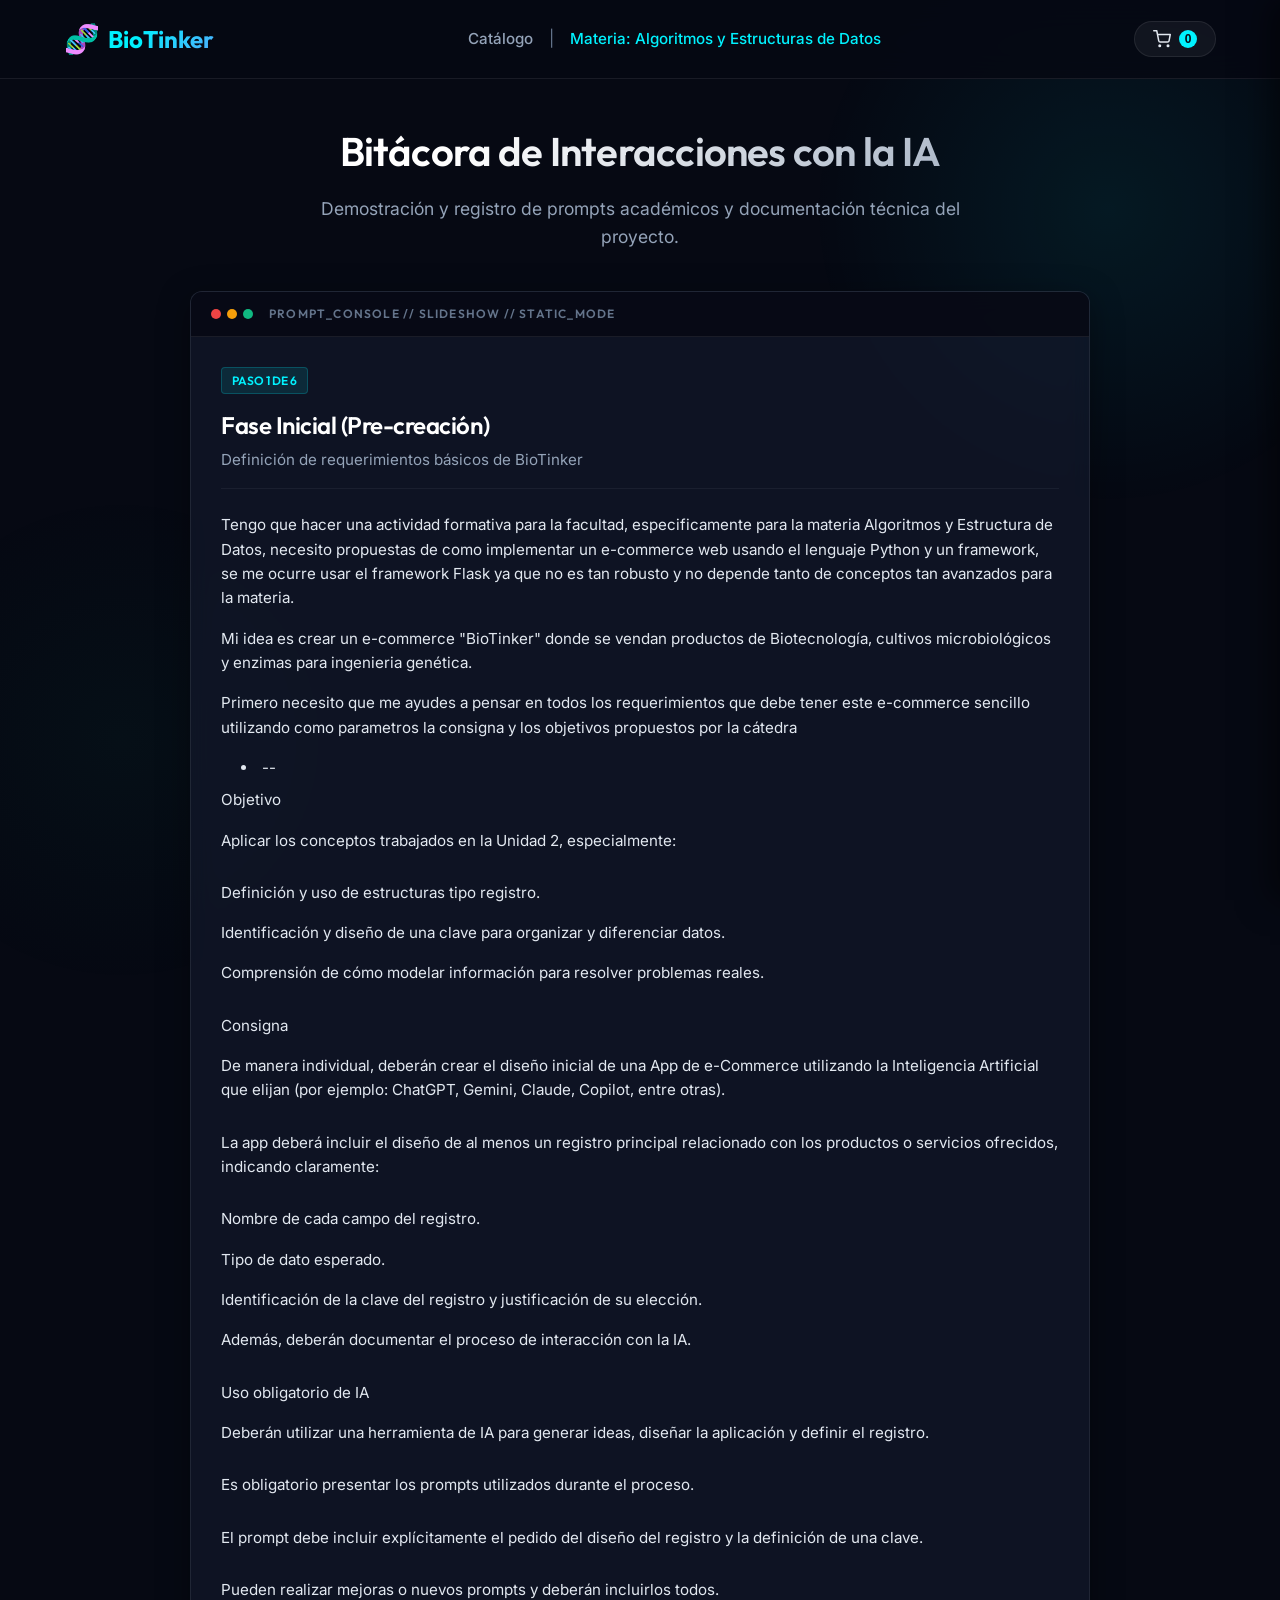
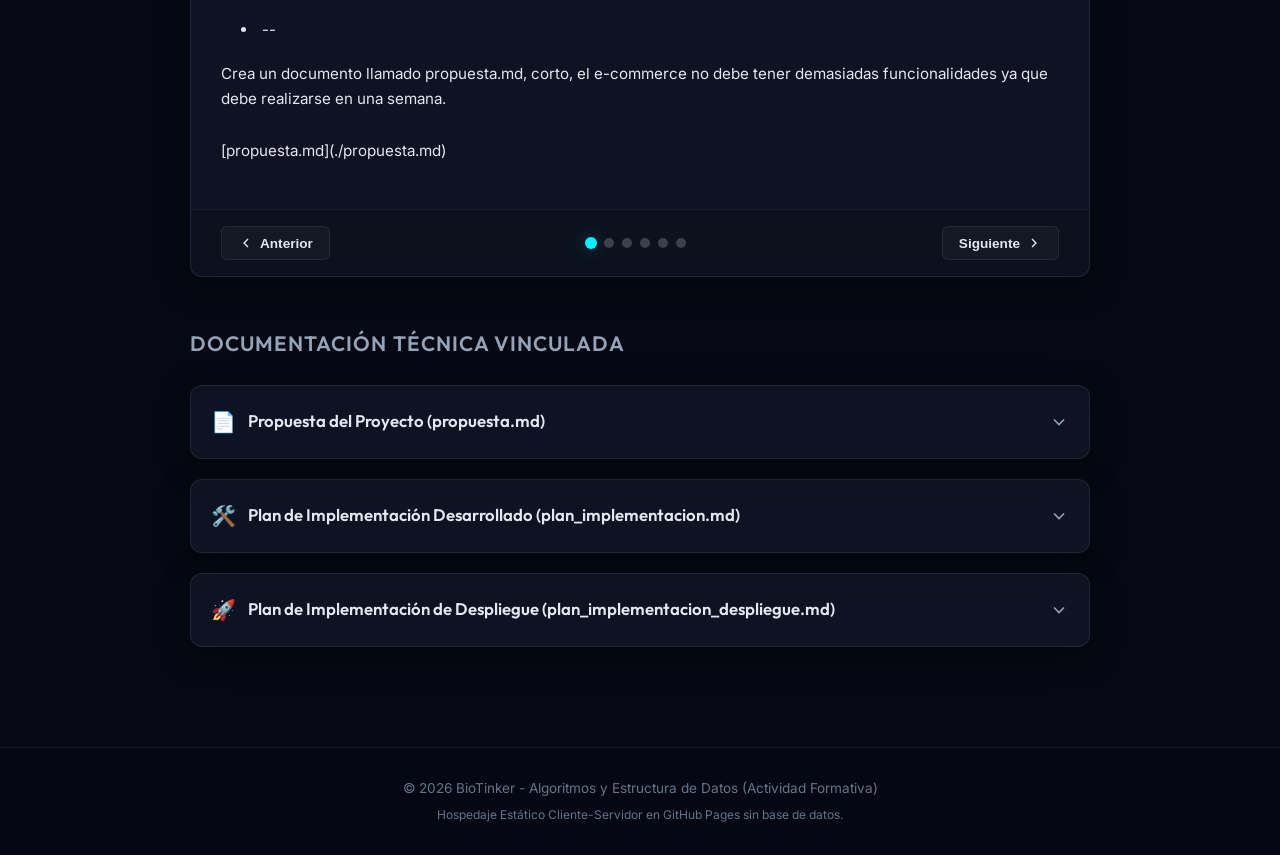
==== commit 6a1a5d1d: "agregando los ultimos prompts para resolver el problema con github pages" ====
--- a/prompts.html
+++ b/prompts.html
@@ -58,7 +58,7 @@
                     <!-- Slide 0 -->
                     <div class="prompt-slide active" id="slide-0">
                         <div class="slide-meta">
-                            <span class="slide-badge">Paso 1 de 3</span>
+                            <span class="slide-badge">Paso 1 de 6</span>
                             <h2>Fase Inicial (Pre-creación)</h2>
                             <p class="slide-subtitle">Definición de requerimientos básicos de BioTinker</p>
                         </div>
@@ -70,7 +70,7 @@
                     <!-- Slide 1 -->
                     <div class="prompt-slide" id="slide-1">
                         <div class="slide-meta">
-                            <span class="slide-badge">Paso 2 de 3</span>
+                            <span class="slide-badge">Paso 2 de 6</span>
                             <h2>Fase 1 (Prompt 1)</h2>
                             <p class="slide-subtitle">Diseño del registro Producto y formato JSON inicial</p>
                         </div>
@@ -82,12 +82,48 @@
                     <!-- Slide 2 -->
                     <div class="prompt-slide" id="slide-2">
                         <div class="slide-meta">
-                            <span class="slide-badge">Paso 3 de 3</span>
+                            <span class="slide-badge">Paso 3 de 6</span>
                             <h2>Fase 2 (Prompt 2)</h2>
                             <p class="slide-subtitle">Construcción del Slideshow de Prompts y desplegables</p>
                         </div>
                         <div class="slide-content markdown-body" id="slide-content-2">
                             <p>Cargando prompt número 2...</p>
+                        </div>
+                    </div>
+
+                    <!-- Slide 3 -->
+                    <div class="prompt-slide" id="slide-3">
+                        <div class="slide-meta">
+                            <span class="slide-badge">Paso 4 de 6</span>
+                            <h2>Fase 3 (Prompt 3)</h2>
+                            <p class="slide-subtitle">Alternativas de despliegue gratuito para URL pública</p>
+                        </div>
+                        <div class="slide-content markdown-body" id="slide-content-3">
+                            <p>Cargando prompt número 3...</p>
+                        </div>
+                    </div>
+
+                    <!-- Slide 4 -->
+                    <div class="prompt-slide" id="slide-4">
+                        <div class="slide-meta">
+                            <span class="slide-badge">Paso 5 de 6</span>
+                            <h2>Fase 4 (Prompt 4)</h2>
+                            <p class="slide-subtitle">Estructuración de documentación y README del proyecto</p>
+                        </div>
+                        <div class="slide-content markdown-body" id="slide-content-4">
+                            <p>Cargando prompt número 4...</p>
+                        </div>
+                    </div>
+
+                    <!-- Slide 5 -->
+                    <div class="prompt-slide" id="slide-5">
+                        <div class="slide-meta">
+                            <span class="slide-badge">Paso 6 de 6</span>
+                            <h2>Fase 5 (Prompt 5)</h2>
+                            <p class="slide-subtitle">Solución a errores de compilación de GitHub Pages</p>
+                        </div>
+                        <div class="slide-content markdown-body" id="slide-content-5">
+                            <p>Cargando prompt número 5...</p>
                         </div>
                     </div>
                 </div>
@@ -105,6 +141,9 @@
                         <span class="indicator active" onclick="goToSlide(0)"></span>
                         <span class="indicator" onclick="goToSlide(1)"></span>
                         <span class="indicator" onclick="goToSlide(2)"></span>
+                        <span class="indicator" onclick="goToSlide(3)"></span>
+                        <span class="indicator" onclick="goToSlide(4)"></span>
+                        <span class="indicator" onclick="goToSlide(5)"></span>
                     </div>
 
                     <button class="btn-nav next" onclick="changeSlide(1)">
@@ -222,7 +261,7 @@
     <!-- Lógica de control de diapositivas estática -->
     <script>
         let currentSlideIndex = 0;
-        const totalSlides = 3;
+        const totalSlides = 6;
 
         function showSlide(index) {
             if (index >= totalSlides) currentSlideIndex = 0;
